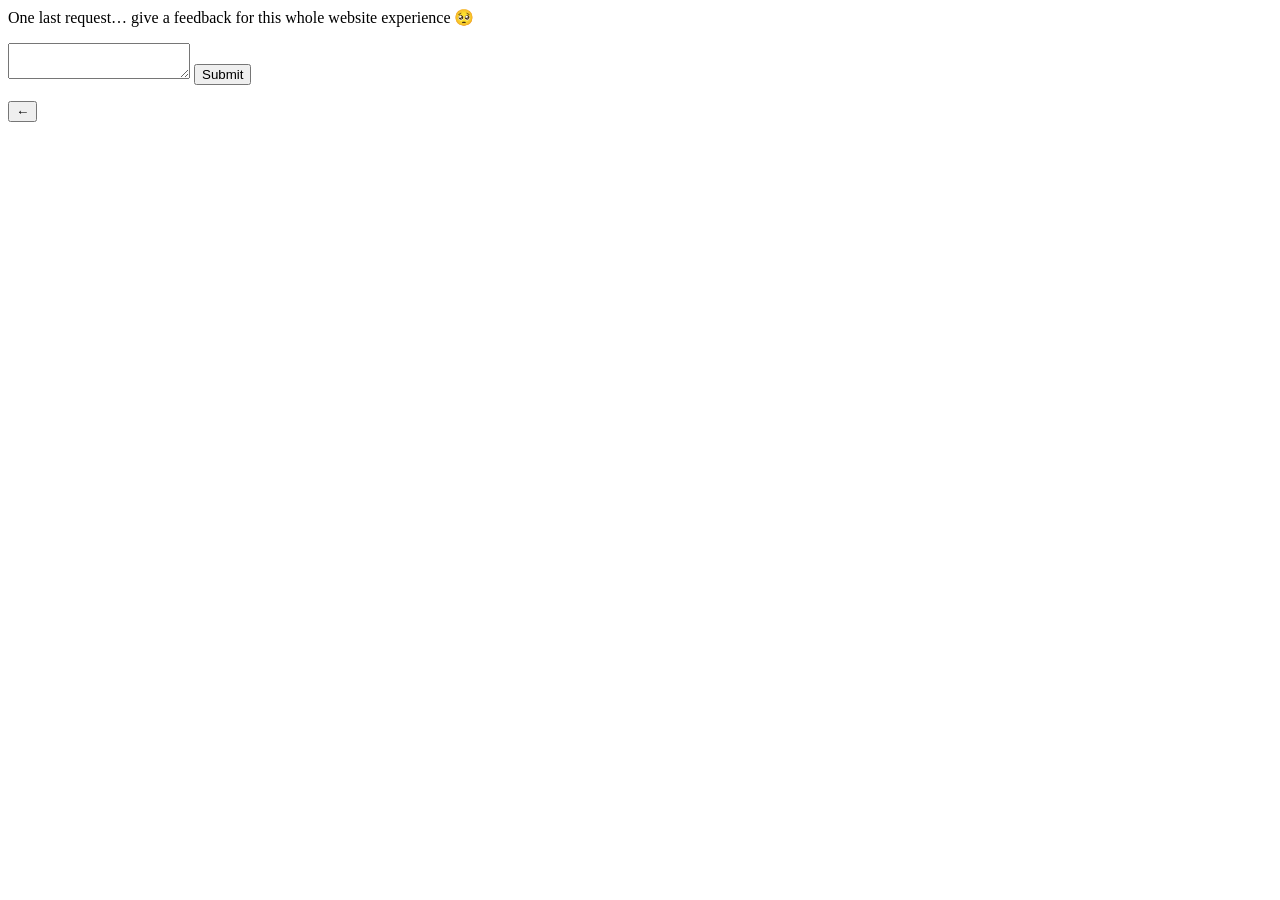
==== feedback.html @ a23ac3cf "Add files via upload" ====
<body class="center">
<div class="card">

<p>One last request… give a feedback for this whole website experience 🥺</p>

<textarea oninput="saveFeedback(this.value)"></textarea>

<button onclick="submitAll()">Submit</button>

<p id="msg"></p>

</div>

<button class="back" onclick="history.back()">←</button>

<script src="data.js"></script>

<script>
function submitAll(){
 sendData();
 document.getElementById("msg").innerText =
 "alright, thanks for your glamorous time for me 😊";
}
</script>
</body>
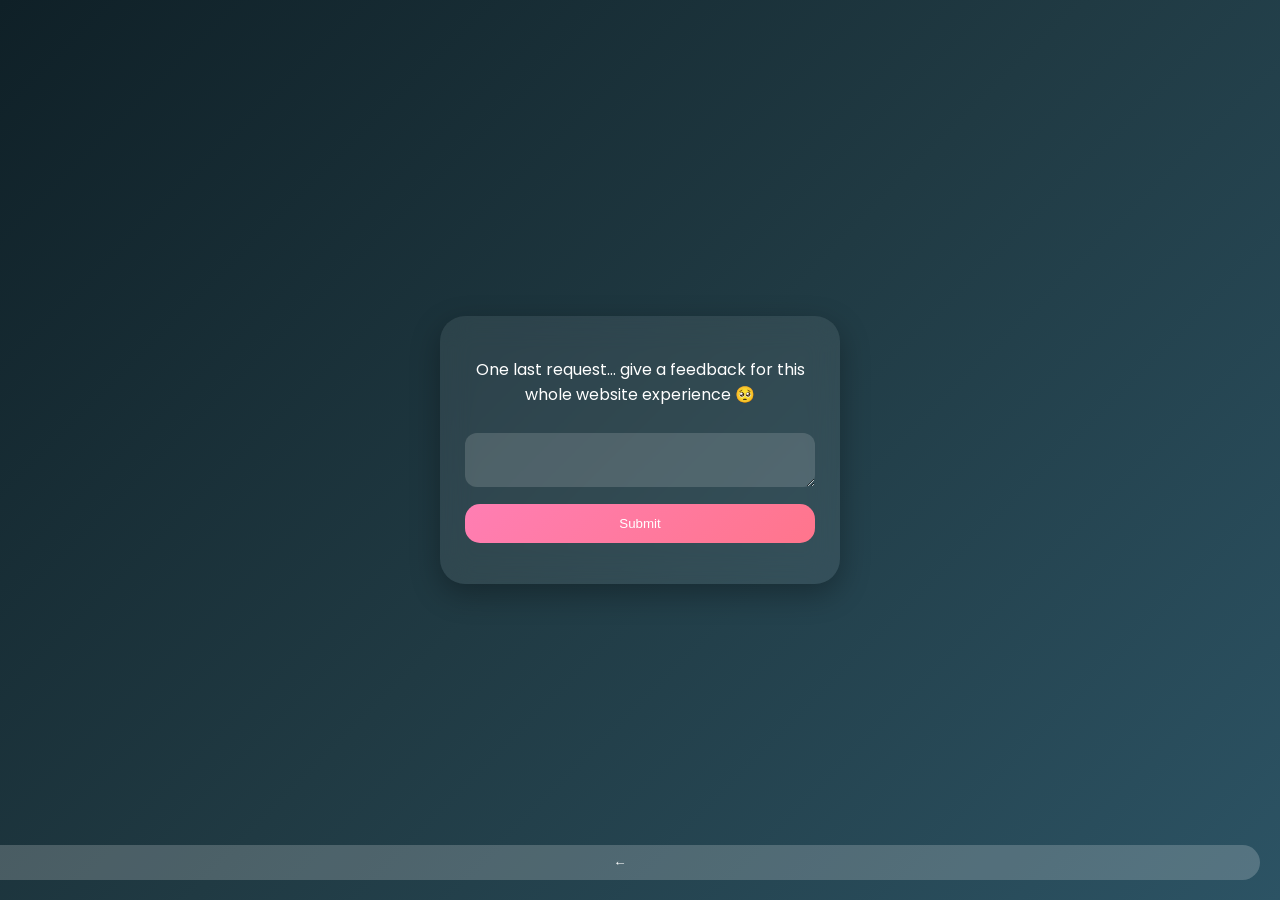
==== commit ac026cc2: "Update feedback.html with new content and styles" ====
--- a/feedback.html
+++ b/feedback.html
@@ -1,3 +1,11 @@
+<!DOCTYPE html>
+<html>
+<head>
+<meta name="viewport" content="width=device-width, initial-scale=1.0">
+<link rel="stylesheet" href="style.css">
+<link href="https://fonts.googleapis.com/css2?family=Poppins:wght@300;500;600&display=swap" rel="stylesheet">
+</head>
+ 
 <body class="center">
 <div class="card">
 
@@ -18,8 +26,9 @@
 <script>
 function submitAll(){
  sendData();
- document.getElementById("msg").innerText =
+ document.getElementById("msg").innerText=
  "alright, thanks for your glamorous time for me 😊";
 }
 </script>
-</body>+</body>
+</html>
--- a/style.css
+++ b/style.css
@@ -0,0 +1,88 @@
+* { box-sizing: border-box; }
+
+body {
+  margin:0;
+  font-family:'Poppins',sans-serif;
+  background: linear-gradient(135deg,#0f2027,#203a43,#2c5364);
+  color:white;
+}
+
+.center {
+  display:flex;
+  justify-content:center;
+  align-items:center;
+  min-height:100vh;
+  padding:20px;
+}
+
+.card {
+  background: rgba(255,255,255,0.08);
+  padding:25px;
+  border-radius:25px;
+  backdrop-filter: blur(15px);
+  width:100%;
+  max-width:400px;
+  text-align:center;
+  box-shadow:0 10px 30px rgba(0,0,0,0.3);
+  animation:fadeIn 0.6s ease;
+}
+
+button {
+  width:100%;
+  padding:12px;
+  margin-top:10px;
+  border:none;
+  border-radius:15px;
+  background:linear-gradient(135deg,#ff7eb3,#ff758c);
+  color:white;
+  cursor:pointer;
+  transition:0.3s;
+}
+
+button:hover { transform:scale(1.05); }
+button:active { transform:scale(0.97); }
+
+input, textarea {
+  width:100%;
+  padding:12px;
+  border:none;
+  border-radius:12px;
+  margin-top:10px;
+  background:rgba(255,255,255,0.15);
+  color:white;
+}
+
+.grid {
+  display:grid;
+  grid-template-columns:1fr 1fr;
+  gap:10px;
+}
+
+img {
+  width:100%;
+  border-radius:15px;
+}
+
+.back {
+  position:fixed;
+  bottom:20px;
+  right:20px;
+  background:rgba(255,255,255,0.2);
+  padding:10px 15px;
+  border-radius:20px;
+}
+
+.warning {
+  position:fixed;
+  top:15px;
+  right:15px;
+  border:1px solid rgba(255,255,255,0.5);
+  border-radius:50%;
+  padding:8px 12px;
+  background:transparent;
+}
+
+@keyframes fadeIn {
+  from {opacity:0; transform:translateY(20px);}
+  to {opacity:1;}
+}
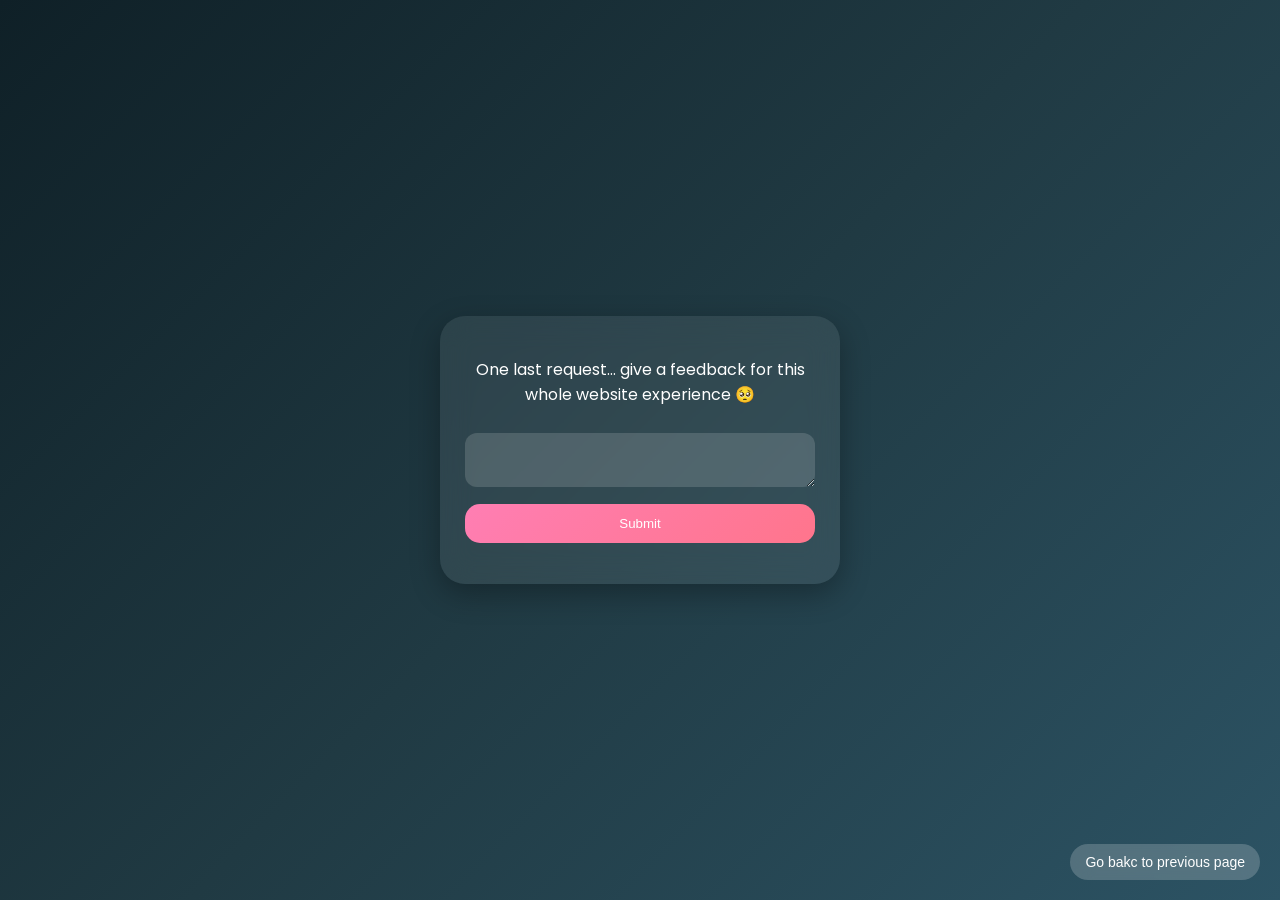
==== commit 94515427: "Update feedback.html" ====
--- a/feedback.html
+++ b/feedback.html
@@ -19,7 +19,7 @@
 
 </div>
 
-<button class="back" onclick="history.back()">←</button>
+<button class="back" onclick="history.back()">Go bakc to previous page</button>
 
 <script src="data.js"></script>
 
--- a/style.css
+++ b/style.css
@@ -64,19 +64,23 @@
 }
 
 .back {
-  position:fixed;
-  bottom:20px;
-  right:20px;
-  background:rgba(255,255,255,0.2);
-  padding:10px 15px;
-  border-radius:20px;
+  position: fixed;
+  bottom: 20px;
+  right: 20px;
+  width: auto;
+  padding: 10px 15px;
+  border-radius: 20px;
+  background: rgba(255,255,255,0.2);
+  backdrop-filter: blur(10px);
+  color: white;
+  font-size: 14px;
 }
 
 .warning {
   position:fixed;
   top:15px;
   right:15px;
-  border:1px solid rgba(255,255,255,0.5);
+  border:3px solid rgba(255,255,255,0.5);
   border-radius:50%;
   padding:8px 12px;
   background:transparent;
@@ -86,3 +90,18 @@
   from {opacity:0; transform:translateY(20px);}
   to {opacity:1;}
 }
+
+label {
+  display: flex;
+  align-items: center;
+  gap: 10px;
+  margin: 8px 0;
+  font-size: 14px;
+}
+
+input[type="checkbox"] {
+  width: 16px;
+  height: 16px;
+  accent-color: #ff7eb3;
+  cursor: pointer;
+}
